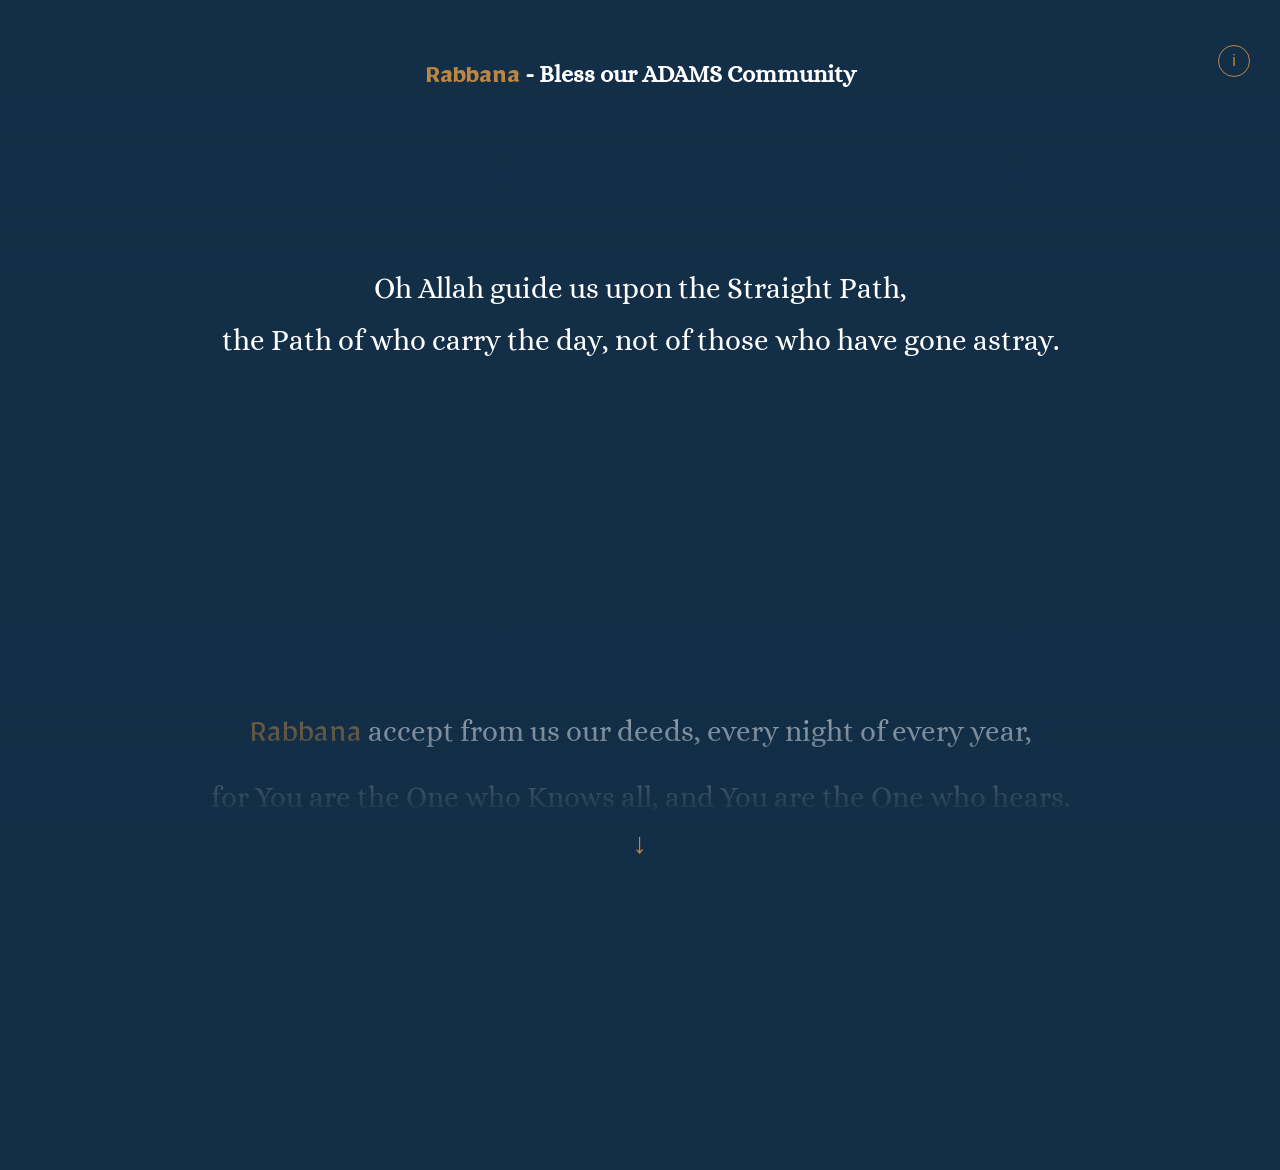
==== poem.html @ d4451265 "Br.Shad's versified duas" ====
<!DOCTYPE html>
<html lang="en">
<head>
    <meta charset="UTF-8">
    <meta name="viewport" content="width=device-width, initial-scale=1.0">
    <title>Rabbana - ADAMS Community Poem</title>
    <link href="https://fonts.googleapis.com/css2?family=Alice&family=Mirza:wght@400;700&swap" rel="stylesheet">
    <style>
        :root {
            --bg-color: #132e47;
            --gold-color: #bd8641;
            --text-color: #ffffff;
        }

        body, html {
            margin: 0;
            padding: 0;
            background-color: var(--bg-color);
            color: var(--text-color);
            font-family: 'Alice', serif;
            height: 100%;
            overflow: hidden;
        }

        /* Header Styling */
        header {
            position: fixed;
            top: 0;
            width: 100%;
            text-align: center;
            padding: 40px 0;
            z-index: 100;
            background: linear-gradient(to bottom, var(--bg-color) 60%, transparent);
        }

        h1 {
            font-family: 'Mirza', serif;
            color: var(--gold-color);
            margin: 0;
            font-size: clamp(1.6rem, 5vw, 2.2rem);
            text-transform: uppercase;
            letter-spacing: 2px;
        }

        /* Info Button - Positioned Top Right */
        #info-btn {
            position: absolute;
            right: 30px;
            top: 45px;
            width: 32px;
            height: 32px;
            border-radius: 50%;
            border: 1.5px solid var(--gold-color);
            background: transparent;
            color: var(--gold-color);
            font-size: 1rem;
            cursor: pointer;
            display: flex;
            align-items: center;
            justify-content: center;
            transition: 0.3s;
        }

        #info-btn:hover {
            background: var(--gold-color);
            color: var(--bg-color);
        }

        /* VIGNETTE OVERLAYS */
        .vignette {
            position: fixed;
            left: 0;
            width: 100%;
            height: 30vh;
            pointer-events: none;
            z-index: 10;
        }
        .vignette-top {
            top: 0;
            background: linear-gradient(to bottom, var(--bg-color) 30%, transparent);
        }
        .vignette-bottom {
            bottom: 0;
            background: linear-gradient(to top, var(--bg-color) 30%, transparent);
        }

        /* SCROLL CONTAINER */
        .poem-wrapper {
            height: 100vh;
            overflow-y: scroll;
            scroll-snap-type: y mandatory;
            scrollbar-width: none;
            padding-top: 10vh;
            padding-bottom: 20vh; /* Added extra padding so the last stanza centers nicely */
        }

        .poem-wrapper::-webkit-scrollbar { display: none; }

        .stanza {
            height: 50vh;
            display: flex;
            flex-direction: column;
            justify-content: center;
            align-items: center;
            text-align: center;
            scroll-snap-align: center;
            padding: 0 15vw;
            transition: opacity 0.6s ease, transform 0.6s ease;
            opacity: 0.15;
            transform: scale(0.9);
        }

        .stanza.active {
            opacity: 1;
            transform: scale(1);
        }

        .stanza p {
            font-size: clamp(1.2rem, 3.5vh, 1.8rem);
            line-height: 1.8;
            margin: 0;
        }

        .highlight {
            color: var(--gold-color);
            font-family: 'Mirza', serif;
            font-size: 1.2em;
        }

        /* MODAL STYLING */
        .modal {
            display: none;
            position: fixed;
            z-index: 200;
            left: 0; top: 0; width: 100%; height: 100%;
            background-color: rgba(10, 25, 40, 0.95);
            backdrop-filter: blur(10px);
        }

        .modal-content {
            background-color: var(--bg-color);
            margin: 15vh auto;
            padding: 40px;
            border: 1px solid var(--gold-color);
            width: 80%;
            max-width: 450px;
            text-align: center;
            position: relative;
            border-radius: 4px;
        }

        .modal-content h2 {
            color: var(--gold-color);
            font-family: 'Mirza', serif;
            font-size: 2.2rem;
            margin-top: 0;
        }

        .modal-content p {
            line-height: 1.6;
            margin-bottom: 20px;
        }

        .modal-content a {
            color: var(--gold-color);
            text-decoration: underline;
            text-underline-offset: 4px;
        }

        #close-modal {
            position: absolute;
            top: 10px;
            right: 15px;
            font-size: 24px;
            color: var(--gold-color);
            cursor: pointer;
        }

        /* INDICATORS */
        .scroll-hint {
            position: fixed;
            bottom: 40px;
            left: 50%;
            transform: translateX(-50%);
            color: var(--gold-color);
            z-index: 20;
            font-size: 1.8rem;
            animation: bounce 2s infinite;
            transition: opacity 0.5s;
        }

        @keyframes bounce {
            0%, 20%, 50%, 80%, 100% {transform: translateX(-50%) translateY(0);}
            40% {transform: translateX(-50%) translateY(-10px);}
        }

        .footer-decoration {
            position: fixed;
            bottom: 15px;
            width: 100%;
            text-align: center;
            color: var(--gold-color);
            opacity: 0.3;
            font-size: 0.8rem;
            letter-spacing: 4px;
        }
    </style>
</head>
<body>

    <header>
        <h2><span class="highlight">Rabbana</span> - Bless our ADAMS Community</h2>
        <button id="info-btn">i</button>
    </header>

    <div id="info-modal" class="modal">
        <div class="modal-content">
            <span id="close-modal">&times;</span>
            <h2>About This Poem</h2>
            <p>This poem are the duas from the ADAMS Ramadan 2026 fajr khatirah series as found on <a href="/">rabbanaduas.com</a> versified by Ustadh Shad Imam. Our Lord! Accept from him and his family!</p>
            
        </div>
    </div>

    <div class="vignette vignette-top"></div>
    <div class="vignette vignette-bottom"></div>
    <div class="scroll-hint" id="scroll-hint">↓</div>

    <div class="poem-wrapper" id="poem-wrapper">
        <div class="stanza">
            <p>Oh Allah guide us upon the Straight Path,<br>the Path of who carry the day, not of those who have gone astray.</p>
        </div>

        <div class="stanza">
            <p><span class="highlight">Rabbana</span> accept from us our deeds, every night of every year,<br>for You are the One who Knows all, and You are the One who hears.</p>
        </div>

        <div class="stanza">
            <p><span class="highlight">Rabbana</span> Grant us goodness in this World and the Next,<br>Protect us from the Fire, Make us of those who are Blessed.</p>
        </div>

        <div class="stanza">
            <p><span class="highlight">Rabbana</span> Shower us with perseverance, make firm for us our steps,<br>Grant us victory over the disbelievers, from the Generosity that You give.</p>
        </div>

        <div class="stanza">
            <p><span class="highlight">Rabbana</span> Don’t let our hearts waiver, once faith has taken hold,<br>Grant us from Your Mercy, Forgive our sins, new and old.</p>
        </div>

        <div class="stanza">
            <p><span class="highlight">Rabbana</span> Perfect for us our Lights, Forgive our sins and excesses,<br>Grant us Offspring that are righteous, make them people who are blessed.</p>
        </div>

        <div class="stanza">
            <p><span class="highlight">Rabbana</span> You did not create us without purpose, we see Your Signs in all creation.<br>Glorified are you always, in every time, space and station.</p>
        </div>

        <div class="stanza">
            <p><span class="highlight">Rabbana</span> Provide for us our Rizq, You are the Best of those that provide,<br>We have wronged ourselves immensely, From You we cannot Hide.</p>
        </div>

        <div class="stanza">
            <p><span class="highlight">Rabbana</span> Judge between us in Truth, You are the Best of those who Judge,<br>Allow us a blessed landing, Deliver us by Your Mercy from Above.</p>
        </div>

        <div class="stanza">
            <p><span class="highlight">Rabbana</span> make us and our children of those who pray,<br>And accept from us our worship, Guide us along the way.</p>
        </div>

        <div class="stanza">
            <p><span class="highlight">Rabbana</span> Have mercy on our parents, they took care of us when we were young,<br>Grant them the best of endings, with the Shahadah on their tongues.</p>
        </div>

        <div class="stanza">
            <p><span class="highlight">Rabbi</span> Grant me an entrance of honor, and an exit just the same,<br>Grant me Support from none other than You, so that I begin in Your Name.</p>
        </div>

        <div class="stanza">
            <p>There is no God except You! As was said in the belly of the Whale,<br>Glorified are You - Above anything the world entails.</p>
        </div>

        <div class="stanza">
            <p><span class="highlight">Rabbi</span> expand for me my chest, make easy for me my task,<br>Untie the knots from my tongue, make the disbelievers understand my asks.</p>
        </div>

        <div class="stanza">
            <p><span class="highlight">Rabbi</span>, increase us in knowledge, make us of those guided aright,<br>We submit to Your Will, ya Allah, we ask You for Your Light.</p>
        </div>

        <div class="stanza">
            <p><span class="highlight">Rabbana</span> bless us with spouse, children and family, that will be the comfort of our souls,<br>And make us leaders of all righteousness, and Grant us the courage to be bold.</p>
        </div>

        <div class="stanza">
            <p><span class="highlight">Rabbana</span> do not place upon us a burden that we cannot bear,<br>Pardon us and forgive us, in You we put our Trust and Care.</p>
        </div>

        <div class="stanza">
            <p>Do not let our hearts waiver, once you have given us a taste of Faith.<br>Remove from hearts any ill-feelings, fill our lives with Love, not Hate.</p>
        </div>

        <div class="stanza">
            <p><span class="highlight">Rabbi</span>, Inspire us to be gracious, and always full of praise and thanks.<br>You have blessed us, and the ADAMS community, we ask You, Please ya Rabb, to raise us our ranks.</p>
        </div>
    </div>

    <div class="footer-decoration">✧ RAMADAN 2026 ✧</div>

    <script>
        const observerOptions = {
            root: document.getElementById('poem-wrapper'),
            threshold: 0.6
        };

        const observer = new IntersectionObserver((entries) => {
            entries.forEach(entry => {
                if (entry.isIntersecting) entry.target.classList.add('active');
                else entry.target.classList.remove('active');
            });
        }, observerOptions);

        document.querySelectorAll('.stanza').forEach(stanza => observer.observe(stanza));

        // Modal Logic
        const modal = document.getElementById("info-modal");
        document.getElementById("info-btn").onclick = () => modal.style.display = "block";
        document.getElementById("close-modal").onclick = () => modal.style.display = "none";
        window.onclick = (e) => { if (e.target === modal) modal.style.display = "none"; };

        // Scroll Hint Logic
        const wrapper = document.getElementById('poem-wrapper');
        const hint = document.getElementById('scroll-hint');
        wrapper.onscroll = () => { 
            hint.style.opacity = wrapper.scrollTop > 50 ? "0" : "1"; 
        };
    </script>
</body>
</html>
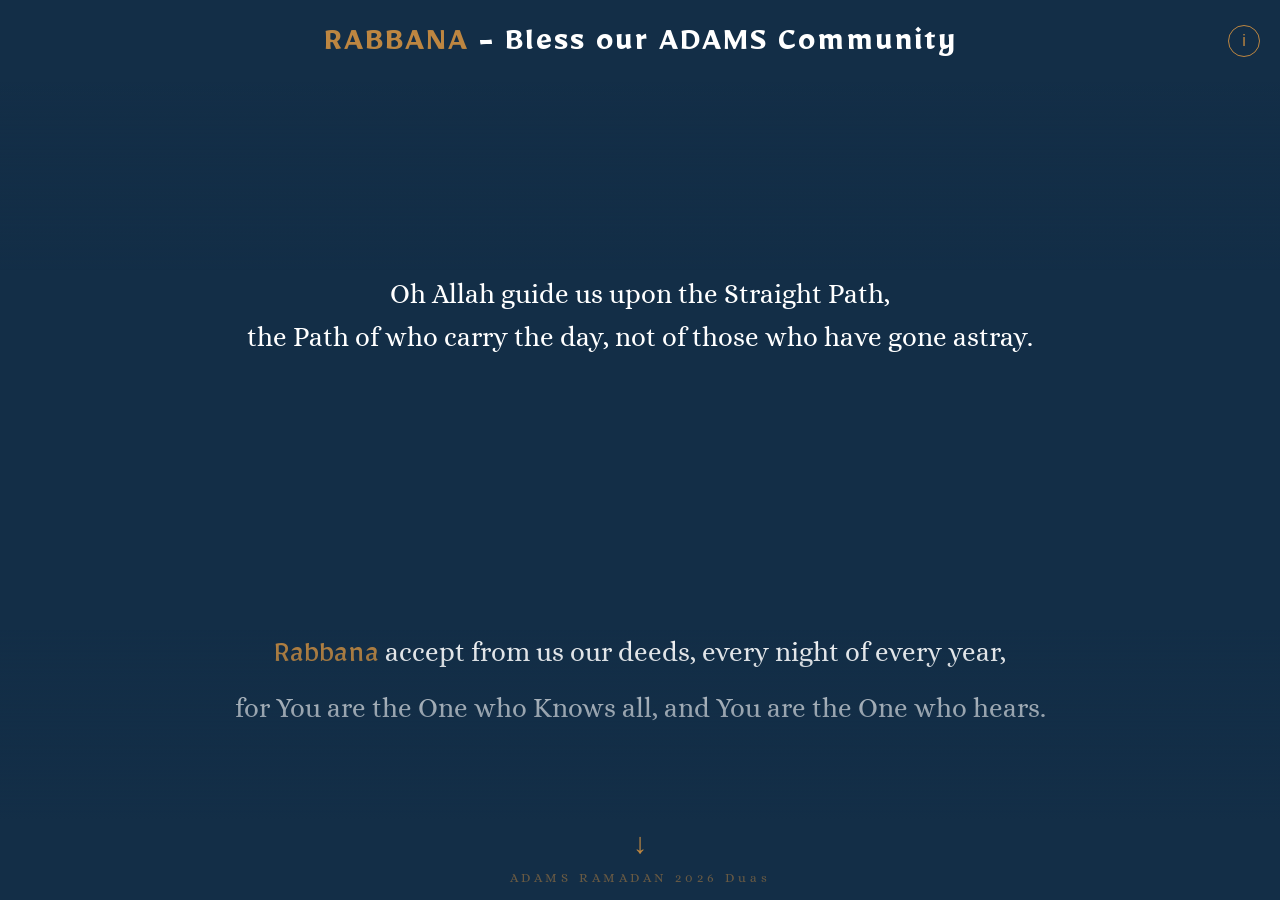
==== commit a0b6262a: "styling" ====
--- a/poem.html
+++ b/poem.html
@@ -24,42 +24,45 @@
 
         /* Header Styling */
         header {
-            position: fixed;
-            top: 0;
-            width: 100%;
-            text-align: center;
-            padding: 40px 0;
-            z-index: 100;
-            background: linear-gradient(to bottom, var(--bg-color) 60%, transparent);
-        }
-
-        h1 {
-            font-family: 'Mirza', serif;
-            color: var(--gold-color);
-            margin: 0;
-            font-size: clamp(1.6rem, 5vw, 2.2rem);
-            text-transform: uppercase;
-            letter-spacing: 2px;
-        }
+    position: fixed;
+    top: 0;
+    width: 100%;
+    text-align: center;
+    padding: 25px 0; /* Reduced from 40px to save mobile space */
+    z-index: 100;
+    /* Made the gradient slightly more solid so scrolling text hides better */
+    background: linear-gradient(to bottom, var(--bg-color) 70%, transparent);
+}
+
+h1 {
+    font-family: 'Mirza', serif;
+    color: var(--gold-color);
+    margin: 0;
+    font-size: clamp(1.6rem, 5vw, 2.2rem);
+    text-transform: uppercase;
+    letter-spacing: 2px;
+    line-height: 1.3;
+    padding: 0 70px; /* IMPORTANT: Keeps text away from the info button */
+}
 
         /* Info Button - Positioned Top Right */
         #info-btn {
-            position: absolute;
-            right: 30px;
-            top: 45px;
-            width: 32px;
-            height: 32px;
-            border-radius: 50%;
-            border: 1.5px solid var(--gold-color);
-            background: transparent;
-            color: var(--gold-color);
-            font-size: 1rem;
-            cursor: pointer;
-            display: flex;
-            align-items: center;
-            justify-content: center;
-            transition: 0.3s;
-        }
+    position: absolute;
+    right: 20px; /* Moved slightly closer to the edge */
+    top: 25px;   /* Adjusted to align with the new header padding */
+    width: 32px;
+    height: 32px;
+    border-radius: 50%;
+    border: 1.5px solid var(--gold-color);
+    background: transparent;
+    color: var(--gold-color);
+    font-size: 1rem;
+    cursor: pointer;
+    display: flex;
+    align-items: center;
+    justify-content: center;
+    transition: 0.3s;
+}
 
         #info-btn:hover {
             background: var(--gold-color);
@@ -86,29 +89,32 @@
 
         /* SCROLL CONTAINER */
         .poem-wrapper {
-            height: 100vh;
-            overflow-y: scroll;
-            scroll-snap-type: y mandatory;
-            scrollbar-width: none;
-            padding-top: 10vh;
-            padding-bottom: 20vh; /* Added extra padding so the last stanza centers nicely */
-        }
+    height: 100vh;
+    overflow-y: scroll;
+    scroll-snap-type: y mandatory;
+    scrollbar-width: none;
+    padding-top: 15vh;
+    /* This extra padding allows the very last verse to reach the center */
+    padding-bottom: 60vh; 
+    box-sizing: border-box;
+}
 
         .poem-wrapper::-webkit-scrollbar { display: none; }
 
         .stanza {
-            height: 50vh;
-            display: flex;
-            flex-direction: column;
-            justify-content: center;
-            align-items: center;
-            text-align: center;
-            scroll-snap-align: center;
-            padding: 0 15vw;
-            transition: opacity 0.6s ease, transform 0.6s ease;
-            opacity: 0.15;
-            transform: scale(0.9);
-        }
+    min-height: 40vh; /* Removes the rigid 50vh limit */
+    padding: 15vh 12vw; /* Vertical padding creates the gap instead of height */
+    display: flex;
+    flex-direction: column;
+    justify-content: center;
+    align-items: center;
+    text-align: center;
+    scroll-snap-align: center;
+    transition: opacity 0.6s ease, transform 0.6s ease;
+    opacity: 0.15;
+    transform: scale(0.9);
+    box-sizing: border-box; /* Crucial: keeps padding inside the box */
+}
 
         .stanza.active {
             opacity: 1;
@@ -116,10 +122,10 @@
         }
 
         .stanza p {
-            font-size: clamp(1.2rem, 3.5vh, 1.8rem);
-            line-height: 1.8;
-            margin: 0;
-        }
+    font-size: clamp(1.2rem, 3vh, 1.7rem); /* Reduced the vh scale slightly */
+    line-height: 1.6;
+    margin: 0;
+}
 
         .highlight {
             color: var(--gold-color);
@@ -195,21 +201,23 @@
         }
 
         .footer-decoration {
-            position: fixed;
-            bottom: 15px;
-            width: 100%;
-            text-align: center;
-            color: var(--gold-color);
-            opacity: 0.3;
-            font-size: 0.8rem;
-            letter-spacing: 4px;
-        }
+    position: fixed;
+    bottom: 15px;
+    width: 100%;
+    text-align: center;
+    color: var(--gold-color);
+    opacity: 0.5;
+    font-size: 0.8rem;
+    letter-spacing: 4px;
+    z-index: 30; /* Higher than the vignettes */
+    pointer-events: none;
+}
     </style>
 </head>
 <body>
 
     <header>
-        <h2><span class="highlight">Rabbana</span> - Bless our ADAMS Community</h2>
+        <h1><span style="color: var(--gold-color);">Rabbana</span> <span style="color: var(--text-color); text-transform: none;">- Bless our ADAMS Community</span></h1>
         <button id="info-btn">i</button>
     </header>
 
@@ -276,7 +284,7 @@
         </div>
 
         <div class="stanza">
-            <p>There is no God except You! As was said in the belly of the Whale,<br>Glorified are You - Above anything the world entails.</p>
+            <p><span class="highlight">There is no God except You!</span> As was said in the belly of the Whale,<br>Glorified are You - Above anything the world entails.</p>
         </div>
 
         <div class="stanza">
@@ -296,15 +304,19 @@
         </div>
 
         <div class="stanza">
-            <p>Do not let our hearts waiver, once you have given us a taste of Faith.<br>Remove from hearts any ill-feelings, fill our lives with Love, not Hate.</p>
-        </div>
-
-        <div class="stanza">
-            <p><span class="highlight">Rabbi</span>, Inspire us to be gracious, and always full of praise and thanks.<br>You have blessed us, and the ADAMS community, we ask You, Please ya Rabb, to raise us our ranks.</p>
+            <p><span class="highlight">Do not let our hearts waiver</span>, once you have given us a taste of Faith.<br>Remove from hearts any ill-feelings, fill our lives with Love, not Hate.</p>
+        </div>
+
+        <div class="stanza">
+            <p><span class="highlight">Rabbi</span>, Inspire us to be gracious, and always full of praise and thanks.<br>You have blessed us, and the ADAMS community, we ask You, Please ya Rabb, to raise us in our ranks.</p>
+        </div>
+
+        <div class="stanza">
+            <p><span class="highlight">Ameen</span></p>
         </div>
     </div>
 
-    <div class="footer-decoration">✧ RAMADAN 2026 ✧</div>
+    <div class="footer-decoration">ADAMS RAMADAN 2026 Duas</div>
 
     <script>
         const observerOptions = {
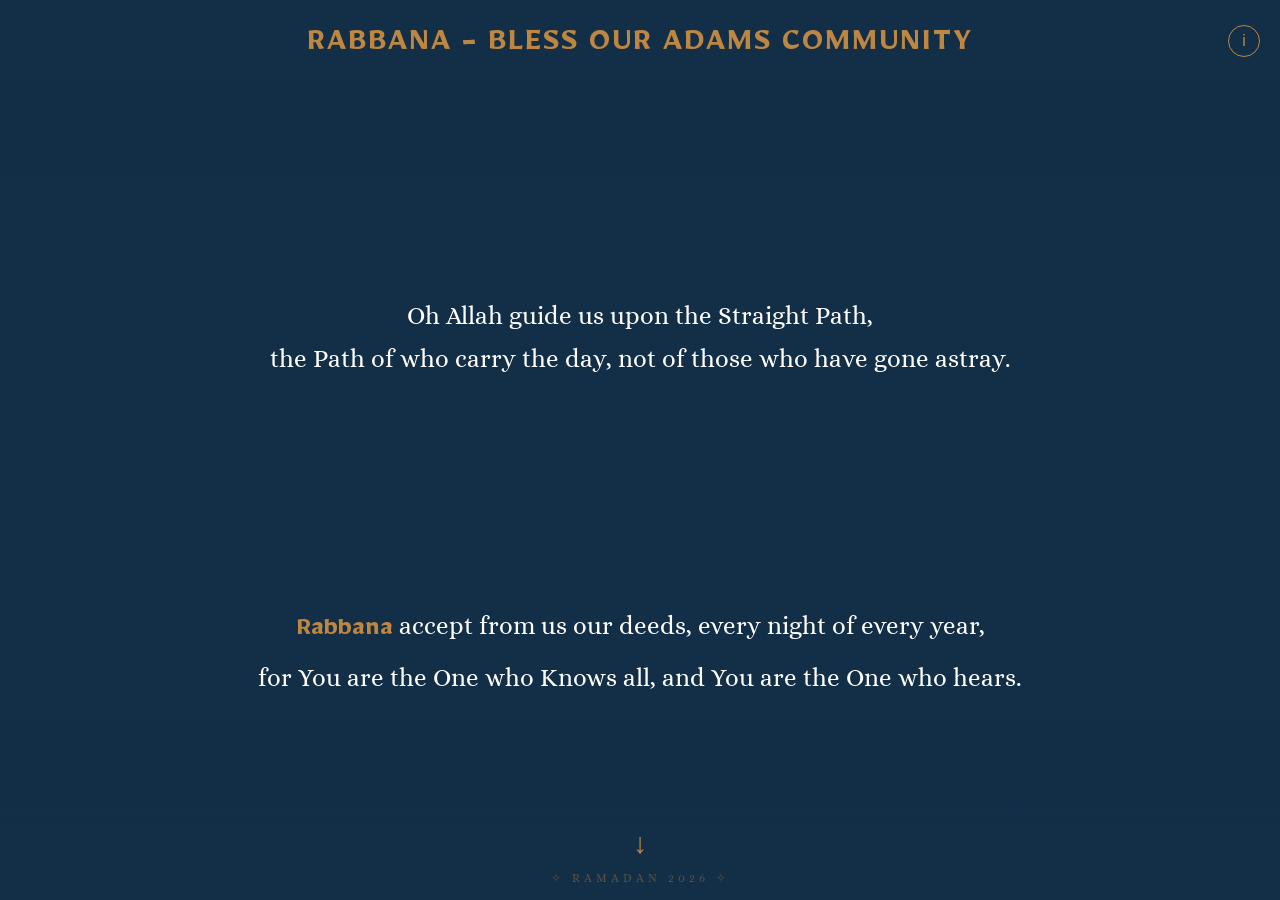
==== commit a7892427: "highlighting issue on mobile" ====
--- a/poem.html
+++ b/poem.html
@@ -4,7 +4,7 @@
     <meta charset="UTF-8">
     <meta name="viewport" content="width=device-width, initial-scale=1.0">
     <title>Rabbana - ADAMS Community Poem</title>
-    <link href="https://fonts.googleapis.com/css2?family=Alice&family=Mirza:wght@400;700&swap" rel="stylesheet">
+    <link href="https://fonts.googleapis.com/css2?family=Alice&family=Mirza:wght@400;700&display=swap" rel="stylesheet">
     <style>
         :root {
             --bg-color: #132e47;
@@ -22,99 +22,93 @@
             overflow: hidden;
         }
 
-        /* Header Styling */
+        /* --- HEADER & NAVIGATION --- */
         header {
-    position: fixed;
-    top: 0;
-    width: 100%;
-    text-align: center;
-    padding: 25px 0; /* Reduced from 40px to save mobile space */
-    z-index: 100;
-    /* Made the gradient slightly more solid so scrolling text hides better */
-    background: linear-gradient(to bottom, var(--bg-color) 70%, transparent);
-}
-
-h1 {
-    font-family: 'Mirza', serif;
-    color: var(--gold-color);
-    margin: 0;
-    font-size: clamp(1.6rem, 5vw, 2.2rem);
-    text-transform: uppercase;
-    letter-spacing: 2px;
-    line-height: 1.3;
-    padding: 0 70px; /* IMPORTANT: Keeps text away from the info button */
-}
-
-        /* Info Button - Positioned Top Right */
+            position: fixed;
+            top: 0;
+            width: 100%;
+            text-align: center;
+            padding: 25px 0;
+            z-index: 100;
+            background: linear-gradient(to bottom, var(--bg-color) 70%, transparent);
+        }
+
+        h1 {
+            font-family: 'Mirza', serif;
+            color: var(--gold-color);
+            margin: 0;
+            font-size: clamp(1.4rem, 5vw, 2.2rem);
+            text-transform: uppercase;
+            letter-spacing: 2px;
+            line-height: 1.3;
+            padding: 0 60px; /* Protects space for the info button */
+        }
+
         #info-btn {
-    position: absolute;
-    right: 20px; /* Moved slightly closer to the edge */
-    top: 25px;   /* Adjusted to align with the new header padding */
-    width: 32px;
-    height: 32px;
-    border-radius: 50%;
-    border: 1.5px solid var(--gold-color);
-    background: transparent;
-    color: var(--gold-color);
-    font-size: 1rem;
-    cursor: pointer;
-    display: flex;
-    align-items: center;
-    justify-content: center;
-    transition: 0.3s;
-}
+            position: absolute;
+            right: 20px;
+            top: 25px;
+            width: 32px;
+            height: 32px;
+            border-radius: 50%;
+            border: 1.5px solid var(--gold-color);
+            background: transparent;
+            color: var(--gold-color);
+            font-size: 1rem;
+            cursor: pointer;
+            display: flex;
+            align-items: center;
+            justify-content: center;
+            transition: 0.3s;
+        }
 
         #info-btn:hover {
             background: var(--gold-color);
             color: var(--bg-color);
         }
 
-        /* VIGNETTE OVERLAYS */
+        /* --- VIGNETTE SHADOWS --- */
         .vignette {
             position: fixed;
             left: 0;
             width: 100%;
-            height: 30vh;
+            height: 20vh;
             pointer-events: none;
             z-index: 10;
         }
-        .vignette-top {
-            top: 0;
-            background: linear-gradient(to bottom, var(--bg-color) 30%, transparent);
-        }
-        .vignette-bottom {
-            bottom: 0;
-            background: linear-gradient(to top, var(--bg-color) 30%, transparent);
-        }
-
-        /* SCROLL CONTAINER */
+        .vignette-top { top: 0; background: linear-gradient(to bottom, var(--bg-color) 40%, transparent); }
+        .vignette-bottom { bottom: 0; background: linear-gradient(to top, var(--bg-color) 40%, transparent); }
+
+        @media (max-width: 600px) {
+            .vignette { height: 15vh; }
+        }
+
+        /* --- SCROLL CONTAINER --- */
         .poem-wrapper {
-    height: 100vh;
-    overflow-y: scroll;
-    scroll-snap-type: y mandatory;
-    scrollbar-width: none;
-    padding-top: 15vh;
-    /* This extra padding allows the very last verse to reach the center */
-    padding-bottom: 60vh; 
-    box-sizing: border-box;
-}
-
+            height: 100vh;
+            overflow-y: scroll;
+            scroll-snap-type: y mandatory;
+            scrollbar-width: none;
+            padding-top: 20vh;
+            padding-bottom: 50vh; /* Allows last verse to center */
+            box-sizing: border-box;
+        }
         .poem-wrapper::-webkit-scrollbar { display: none; }
 
         .stanza {
-    min-height: 40vh; /* Removes the rigid 50vh limit */
-    padding: 15vh 12vw; /* Vertical padding creates the gap instead of height */
-    display: flex;
-    flex-direction: column;
-    justify-content: center;
-    align-items: center;
-    text-align: center;
-    scroll-snap-align: center;
-    transition: opacity 0.6s ease, transform 0.6s ease;
-    opacity: 0.15;
-    transform: scale(0.9);
-    box-sizing: border-box; /* Crucial: keeps padding inside the box */
-}
+            min-height: 35vh;
+            padding: 12vh 12vw;
+            display: flex;
+            flex-direction: column;
+            justify-content: center;
+            align-items: center;
+            text-align: center;
+            scroll-snap-align: center;
+            transition: opacity 0.5s ease, transform 0.5s ease;
+            opacity: 0.3; /* Base visibility so they aren't totally hidden */
+            transform: scale(0.95);
+            box-sizing: border-box;
+        }
 
         .stanza.active {
             opacity: 1;
@@ -122,51 +116,44 @@
         }
 
         .stanza p {
-    font-size: clamp(1.2rem, 3vh, 1.7rem); /* Reduced the vh scale slightly */
-    line-height: 1.6;
-    margin: 0;
-}
+            font-size: clamp(1.1rem, 2.8vh, 1.7rem);
+            line-height: 1.7;
+            margin: 0;
+        }
 
         .highlight {
             color: var(--gold-color);
             font-family: 'Mirza', serif;
-            font-size: 1.2em;
-        }
-
-        /* MODAL STYLING */
+            font-weight: 700;
+            font-size: 1.15em;
+        }
+
+        /* --- MODAL --- */
         .modal {
             display: none;
             position: fixed;
             z-index: 200;
             left: 0; top: 0; width: 100%; height: 100%;
             background-color: rgba(10, 25, 40, 0.95);
-            backdrop-filter: blur(10px);
+            backdrop-filter: blur(8px);
         }
 
         .modal-content {
             background-color: var(--bg-color);
             margin: 15vh auto;
-            padding: 40px;
+            padding: 35px;
             border: 1px solid var(--gold-color);
-            width: 80%;
+            width: 85%;
             max-width: 450px;
             text-align: center;
             position: relative;
-            border-radius: 4px;
-        }
-
-        .modal-content h2 {
-            color: var(--gold-color);
-            font-family: 'Mirza', serif;
-            font-size: 2.2rem;
-            margin-top: 0;
-        }
-
-        .modal-content p {
-            line-height: 1.6;
-            margin-bottom: 20px;
-        }
-
+            border-radius: 8px;
+        }
+
+        .modal-content h2 { color: var(--gold-color); font-family: 'Mirza', serif; margin-top: 0; }
+        .modal-content p { line-height: 1.6; color: white; }
+        
+        /* Gold link fix for readability */
         .modal-content a {
             color: var(--gold-color);
             text-decoration: underline;
@@ -174,15 +161,11 @@
         }
 
         #close-modal {
-            position: absolute;
-            top: 10px;
-            right: 15px;
-            font-size: 24px;
-            color: var(--gold-color);
-            cursor: pointer;
-        }
-
-        /* INDICATORS */
+            position: absolute; top: 10px; right: 15px;
+            font-size: 24px; color: var(--gold-color); cursor: pointer;
+        }
+
+        /* --- INDICATORS --- */
         .scroll-hint {
             position: fixed;
             bottom: 40px;
@@ -201,32 +184,35 @@
         }
 
         .footer-decoration {
-    position: fixed;
-    bottom: 15px;
-    width: 100%;
-    text-align: center;
-    color: var(--gold-color);
-    opacity: 0.5;
-    font-size: 0.8rem;
-    letter-spacing: 4px;
-    z-index: 30; /* Higher than the vignettes */
-    pointer-events: none;
-}
+            position: fixed;
+            bottom: 15px;
+            width: 100%;
+            text-align: center;
+            color: var(--gold-color);
+            opacity: 0.4;
+            font-size: 0.75rem;
+            letter-spacing: 4px;
+            z-index: 30;
+            pointer-events: none;
+        }
     </style>
 </head>
 <body>
 
     <header>
-        <h1><span style="color: var(--gold-color);">Rabbana</span> <span style="color: var(--text-color); text-transform: none;">- Bless our ADAMS Community</span></h1>
-        <button id="info-btn">i</button>
+        <h1><span style="color:var(--gold-color)">Rabbana</span> - Bless our ADAMS Community</h1>
+        <button id="info-btn" aria-label="About">i</button>
     </header>
 
     <div id="info-modal" class="modal">
         <div class="modal-content">
             <span id="close-modal">&times;</span>
             <h2>About This Poem</h2>
-            <p>This poem are the duas from the ADAMS Ramadan 2026 fajr khatirah series as found on <a href="/">rabbanaduas.com</a> versified by Ustadh Shad Imam. Our Lord! Accept from him and his family!</p>
-            
+            <p>This poem was written as a reflection of the Ramadan 2026 Fajr khatirah series at ADAMS Center.</p>
+            <p>Listen to the full recordings here: 
+                <a href="https://youtube.com/playlist?list=PLJrOFHSf21zq1x1e5AA4whqQa-b9-9oKI&si=qnA81ttLNm56R_sC" target="_blank">Duas of the Quran - Ramadan 2026</a>.
+            </p>
+            <p>May Allah accept this from us.</p>
         </div>
     </div>
 
@@ -235,93 +221,52 @@
     <div class="scroll-hint" id="scroll-hint">↓</div>
 
     <div class="poem-wrapper" id="poem-wrapper">
-        <div class="stanza">
-            <p>Oh Allah guide us upon the Straight Path,<br>the Path of who carry the day, not of those who have gone astray.</p>
-        </div>
-
-        <div class="stanza">
-            <p><span class="highlight">Rabbana</span> accept from us our deeds, every night of every year,<br>for You are the One who Knows all, and You are the One who hears.</p>
-        </div>
-
-        <div class="stanza">
-            <p><span class="highlight">Rabbana</span> Grant us goodness in this World and the Next,<br>Protect us from the Fire, Make us of those who are Blessed.</p>
-        </div>
-
-        <div class="stanza">
-            <p><span class="highlight">Rabbana</span> Shower us with perseverance, make firm for us our steps,<br>Grant us victory over the disbelievers, from the Generosity that You give.</p>
-        </div>
-
-        <div class="stanza">
-            <p><span class="highlight">Rabbana</span> Don’t let our hearts waiver, once faith has taken hold,<br>Grant us from Your Mercy, Forgive our sins, new and old.</p>
-        </div>
-
-        <div class="stanza">
-            <p><span class="highlight">Rabbana</span> Perfect for us our Lights, Forgive our sins and excesses,<br>Grant us Offspring that are righteous, make them people who are blessed.</p>
-        </div>
-
-        <div class="stanza">
-            <p><span class="highlight">Rabbana</span> You did not create us without purpose, we see Your Signs in all creation.<br>Glorified are you always, in every time, space and station.</p>
-        </div>
-
-        <div class="stanza">
-            <p><span class="highlight">Rabbana</span> Provide for us our Rizq, You are the Best of those that provide,<br>We have wronged ourselves immensely, From You we cannot Hide.</p>
-        </div>
-
-        <div class="stanza">
-            <p><span class="highlight">Rabbana</span> Judge between us in Truth, You are the Best of those who Judge,<br>Allow us a blessed landing, Deliver us by Your Mercy from Above.</p>
-        </div>
-
-        <div class="stanza">
-            <p><span class="highlight">Rabbana</span> make us and our children of those who pray,<br>And accept from us our worship, Guide us along the way.</p>
-        </div>
-
-        <div class="stanza">
-            <p><span class="highlight">Rabbana</span> Have mercy on our parents, they took care of us when we were young,<br>Grant them the best of endings, with the Shahadah on their tongues.</p>
-        </div>
-
-        <div class="stanza">
-            <p><span class="highlight">Rabbi</span> Grant me an entrance of honor, and an exit just the same,<br>Grant me Support from none other than You, so that I begin in Your Name.</p>
-        </div>
-
-        <div class="stanza">
-            <p><span class="highlight">There is no God except You!</span> As was said in the belly of the Whale,<br>Glorified are You - Above anything the world entails.</p>
-        </div>
-
-        <div class="stanza">
-            <p><span class="highlight">Rabbi</span> expand for me my chest, make easy for me my task,<br>Untie the knots from my tongue, make the disbelievers understand my asks.</p>
-        </div>
-
-        <div class="stanza">
-            <p><span class="highlight">Rabbi</span>, increase us in knowledge, make us of those guided aright,<br>We submit to Your Will, ya Allah, we ask You for Your Light.</p>
-        </div>
-
-        <div class="stanza">
-            <p><span class="highlight">Rabbana</span> bless us with spouse, children and family, that will be the comfort of our souls,<br>And make us leaders of all righteousness, and Grant us the courage to be bold.</p>
-        </div>
-
-        <div class="stanza">
-            <p><span class="highlight">Rabbana</span> do not place upon us a burden that we cannot bear,<br>Pardon us and forgive us, in You we put our Trust and Care.</p>
-        </div>
-
-        <div class="stanza">
-            <p><span class="highlight">Do not let our hearts waiver</span>, once you have given us a taste of Faith.<br>Remove from hearts any ill-feelings, fill our lives with Love, not Hate.</p>
-        </div>
-
-        <div class="stanza">
-            <p><span class="highlight">Rabbi</span>, Inspire us to be gracious, and always full of praise and thanks.<br>You have blessed us, and the ADAMS community, we ask You, Please ya Rabb, to raise us in our ranks.</p>
-        </div>
-
-        <div class="stanza">
-            <p><span class="highlight">Ameen</span></p>
-        </div>
+        <div class="stanza"><p>Oh Allah guide us upon the Straight Path,<br>the Path of who carry the day, not of those who have gone astray.</p></div>
+
+        <div class="stanza"><p><span class="highlight">Rabbana</span> accept from us our deeds, every night of every year,<br>for You are the One who Knows all, and You are the One who hears.</p></div>
+
+        <div class="stanza"><p><span class="highlight">Rabbana</span> Grant us goodness in this World and the Next,<br>Protect us from the Fire, Make us of those who are Blessed.</p></div>
+
+        <div class="stanza"><p><span class="highlight">Rabbana</span> Shower us with perseverance, make firm for us our steps,<br>Grant us victory over the disbelievers, from the Generosity that You give.</p></div>
+
+        <div class="stanza"><p><span class="highlight">Rabbana</span> Don’t let our hearts waiver, once faith has taken hold,<br>Grant us from Your Mercy, Forgive our sins, new and old.</p></div>
+
+        <div class="stanza"><p><span class="highlight">Rabbana</span> Perfect for us our Lights, Forgive our sins and excesses,<br>Grant us Offspring that are righteous, make them people who are blessed.</p></div>
+
+        <div class="stanza"><p><span class="highlight">Rabbana</span> You did not create us without purpose, we see Your Signs in all creation.<br>Glorified are you always, in every time, space and station.</p></div>
+
+        <div class="stanza"><p><span class="highlight">Rabbana</span> Provide for us our Rizq, You are the Best of those that provide,<br>We have wronged ourselves immensely, From You we cannot Hide.</p></div>
+
+        <div class="stanza"><p><span class="highlight">Rabbana</span> Judge between us in Truth, You are the Best of those who Judge,<br>Allow us a blessed landing, Deliver us by Your Mercy from Above.</p></div>
+
+        <div class="stanza"><p><span class="highlight">Rabbana</span> make us and our children of those who pray,<br>And accept from us our worship, Guide us along the way.</p></div>
+
+        <div class="stanza"><p><span class="highlight">Rabbana</span> Have mercy on our parents, they took care of us when we were young,<br>Grant them the best of endings, with the Shahadah on their tongues.</p></div>
+
+        <div class="stanza"><p><span class="highlight">Rabbi</span> Grant me an entrance of honor, and an exit just the same,<br>Grant me Support from none other than You, so that I begin in Your Name.</p></div>
+
+        <div class="stanza"><p>There is no God except You! As was said in the belly of the Whale,<br>Glorified are You - Above anything the world entails.</p></div>
+
+        <div class="stanza"><p><span class="highlight">Rabbi</span> expand for me my chest, make easy for me my task,<br>Untie the knots from my tongue, make the disbelievers understand my asks.</p></div>
+
+        <div class="stanza"><p><span class="highlight">Rabbi</span>, increase us in knowledge, make us of those guided aright,<br>We submit to Your Will, ya Allah, we ask You for Your Light.</p></div>
+
+        <div class="stanza"><p><span class="highlight">Rabbana</span> bless us with spouse, children and family, that will be the comfort of our souls,<br>And make us leaders of all righteousness, and Grant us the courage to be bold.</p></div>
+
+        <div class="stanza"><p><span class="highlight">Rabbana</span> do not place upon us a burden that we cannot bear,<br>Pardon us and forgive us, in You we put our Trust and Care.</p></div>
+
+        <div class="stanza"><p>Do not let our hearts waiver, once you have given us a taste of Faith.<br>Remove from hearts any ill-feelings, fill our lives with Love, not Hate.</p></div>
+
+        <div class="stanza"><p><span class="highlight">Rabbi</span>, Inspire us to be gracious, and always full of praise and thanks.<br>You have blessed us, and the ADAMS community, we ask You, Please ya Rabb, to raise us our ranks.</p></div>
     </div>
 
-    <div class="footer-decoration">ADAMS RAMADAN 2026 Duas</div>
+    <div class="footer-decoration">✧ RAMADAN 2026 ✧</div>
 
     <script>
+        // Use a low threshold (0.2) so stanzas activate easily on mobile
         const observerOptions = {
             root: document.getElementById('poem-wrapper'),
-            threshold: 0.6
+            threshold: 0.2 
         };
 
         const observer = new IntersectionObserver((entries) => {
@@ -333,18 +278,19 @@
 
         document.querySelectorAll('.stanza').forEach(stanza => observer.observe(stanza));
 
+        // Hide arrow on scroll
+        const wrapper = document.getElementById('poem-wrapper');
+        const hint = document.getElementById('scroll-hint');
+        wrapper.onscroll = () => { hint.style.opacity = wrapper.scrollTop > 50 ? "0" : "1"; };
+
         // Modal Logic
         const modal = document.getElementById("info-modal");
-        document.getElementById("info-btn").onclick = () => modal.style.display = "block";
-        document.getElementById("close-modal").onclick = () => modal.style.display = "none";
+        const infoBtn = document.getElementById("info-btn");
+        const closeBtn = document.getElementById("close-modal");
+
+        infoBtn.onclick = () => modal.style.display = "block";
+        closeBtn.onclick = () => modal.style.display = "none";
         window.onclick = (e) => { if (e.target === modal) modal.style.display = "none"; };
-
-        // Scroll Hint Logic
-        const wrapper = document.getElementById('poem-wrapper');
-        const hint = document.getElementById('scroll-hint');
-        wrapper.onscroll = () => { 
-            hint.style.opacity = wrapper.scrollTop > 50 ? "0" : "1"; 
-        };
     </script>
 </body>
 </html>
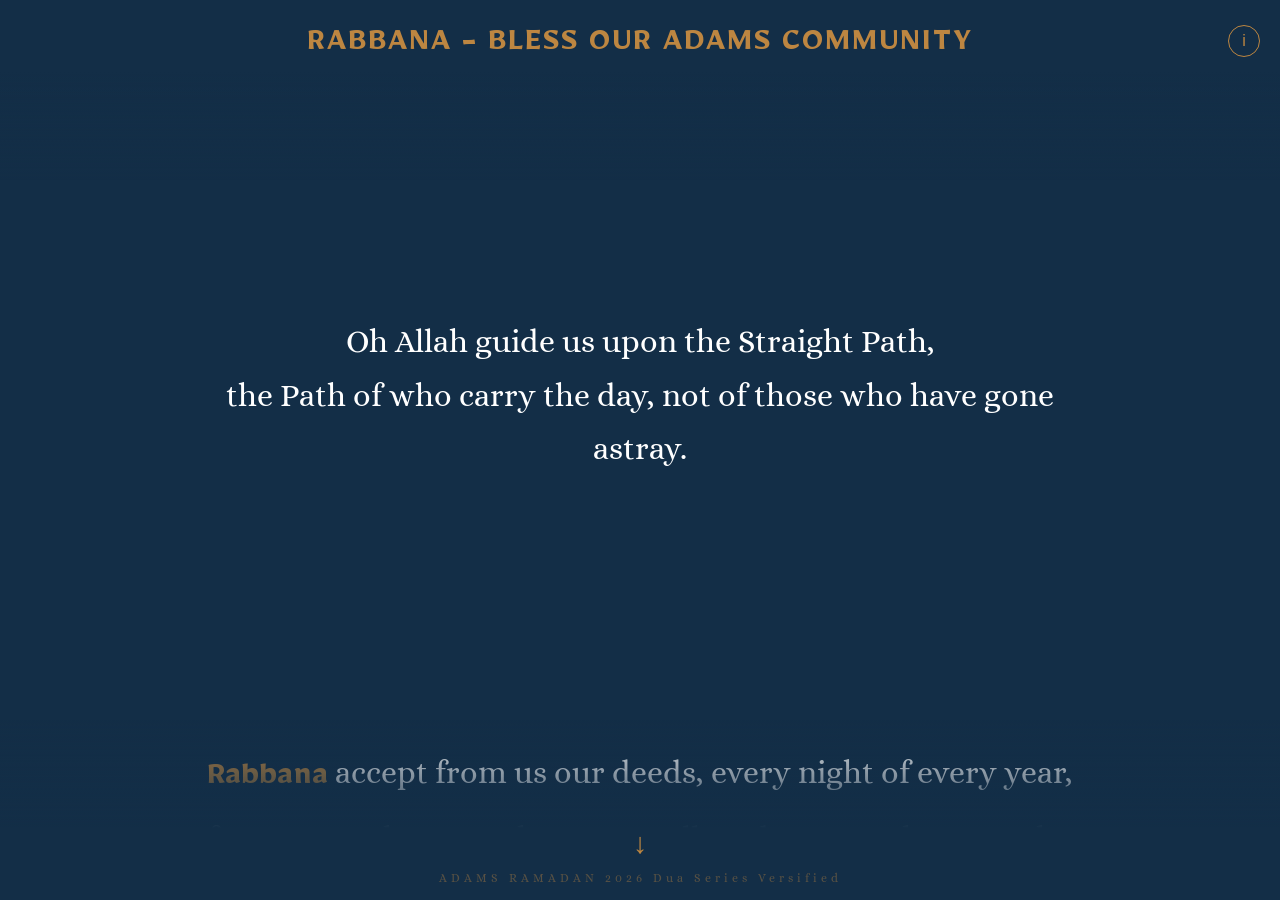
==== commit 3899b766: "larger font" ====
--- a/poem.html
+++ b/poem.html
@@ -96,19 +96,19 @@
         .poem-wrapper::-webkit-scrollbar { display: none; }
 
         .stanza {
-            min-height: 35vh;
-            padding: 12vh 12vw;
-            display: flex;
-            flex-direction: column;
-            justify-content: center;
-            align-items: center;
-            text-align: center;
-            scroll-snap-align: center;
-            transition: opacity 0.5s ease, transform 0.5s ease;
-            opacity: 0.3; /* Base visibility so they aren't totally hidden */
-            transform: scale(0.95);
-            box-sizing: border-box;
-        }
+    min-height: 45vh; /* Increased from 35vh to give larger text more room */
+    padding: 15vh 10vw; /* Balanced vertical padding */
+    display: flex;
+    flex-direction: column;
+    justify-content: center;
+    align-items: center;
+    text-align: center;
+    scroll-snap-align: center;
+    transition: opacity 0.5s ease, transform 0.5s ease;
+    opacity: 0.3;
+    transform: scale(0.95);
+    box-sizing: border-box;
+}
 
         .stanza.active {
             opacity: 1;
@@ -116,10 +116,12 @@
         }
 
         .stanza p {
-            font-size: clamp(1.1rem, 2.8vh, 1.7rem);
-            line-height: 1.7;
-            margin: 0;
-        }
+    /* FONT SIZE: Increased base from 1.1rem to 1.4rem */
+    font-size: clamp(1.4rem, 3.5vh, 2.2rem); 
+    line-height: 1.7;
+    margin: 0;
+    max-width: 900px; /* Keeps lines from stretching too wide on desktop */
+}
 
         .highlight {
             color: var(--gold-color);
@@ -208,11 +210,7 @@
         <div class="modal-content">
             <span id="close-modal">&times;</span>
             <h2>About This Poem</h2>
-            <p>This poem was written as a reflection of the Ramadan 2026 Fajr khatirah series at ADAMS Center.</p>
-            <p>Listen to the full recordings here: 
-                <a href="https://youtube.com/playlist?list=PLJrOFHSf21zq1x1e5AA4whqQa-b9-9oKI&si=qnA81ttLNm56R_sC" target="_blank">Duas of the Quran - Ramadan 2026</a>.
-            </p>
-            <p>May Allah accept this from us.</p>
+            <p>This poem are the duas from the ADAMS Ramadan 2026 fajr khatirah series as found on <a href="/">rabbanaduas.com</a> versified by Ustadh Shad Imam. Our Lord! Accept from him and his family!</p>
         </div>
     </div>
 
@@ -258,9 +256,11 @@
         <div class="stanza"><p>Do not let our hearts waiver, once you have given us a taste of Faith.<br>Remove from hearts any ill-feelings, fill our lives with Love, not Hate.</p></div>
 
         <div class="stanza"><p><span class="highlight">Rabbi</span>, Inspire us to be gracious, and always full of praise and thanks.<br>You have blessed us, and the ADAMS community, we ask You, Please ya Rabb, to raise us our ranks.</p></div>
+
+        <div class="stanza"><p><span class="highlight">Ameen</span></p></div>
     </div>
 
-    <div class="footer-decoration">✧ RAMADAN 2026 ✧</div>
+    <div class="footer-decoration">ADAMS RAMADAN 2026 Dua Series Versified</div>
 
     <script>
         // Use a low threshold (0.2) so stanzas activate easily on mobile
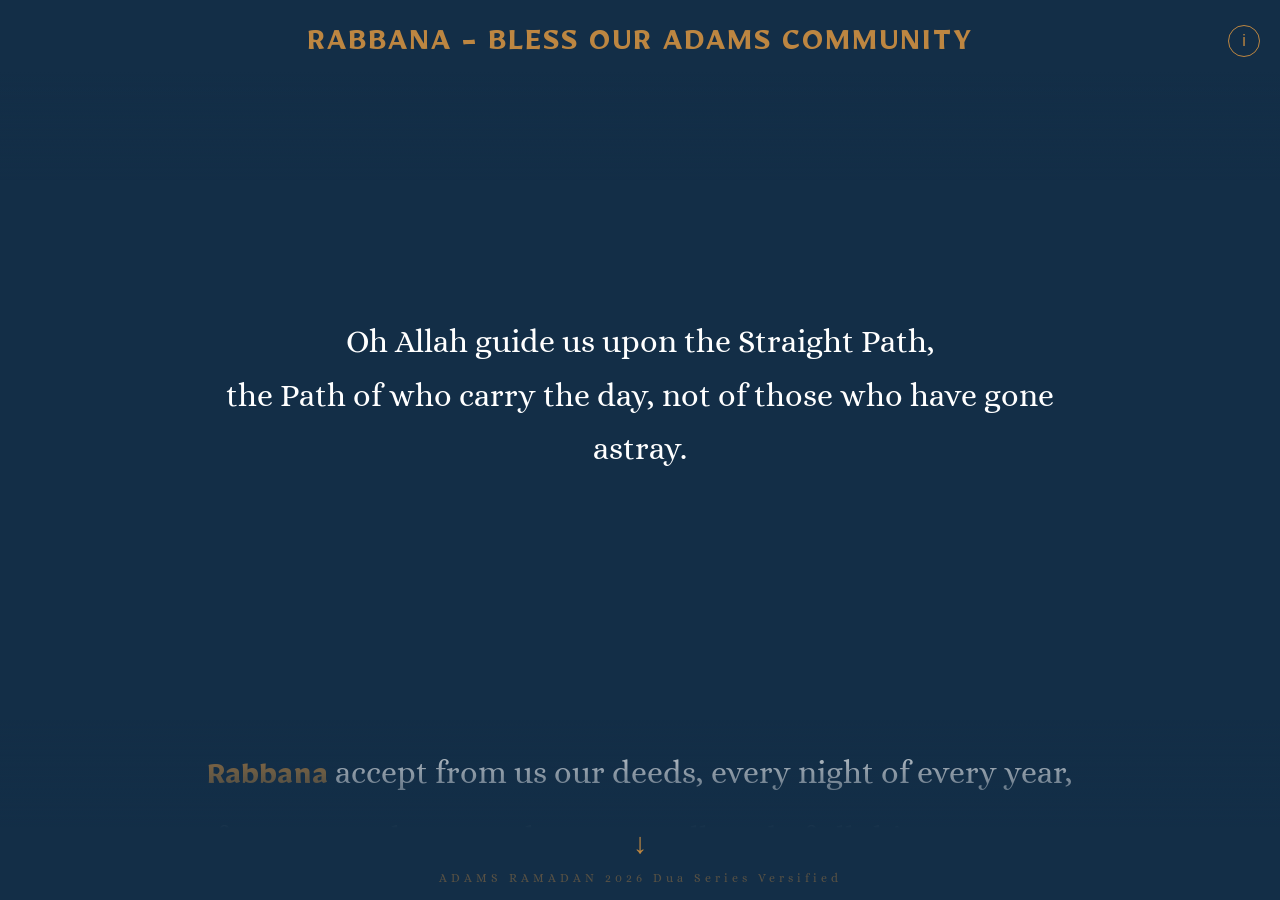
==== commit 6a6daf11: "updated stanzas" ====
--- a/poem.html
+++ b/poem.html
@@ -221,13 +221,13 @@
     <div class="poem-wrapper" id="poem-wrapper">
         <div class="stanza"><p>Oh Allah guide us upon the Straight Path,<br>the Path of who carry the day, not of those who have gone astray.</p></div>
 
-        <div class="stanza"><p><span class="highlight">Rabbana</span> accept from us our deeds, every night of every year,<br>for You are the One who Knows all, and You are the One who hears.</p></div>
+        <div class="stanza"><p><span class="highlight">Rabbana</span> accept from us our deeds, every night of every year,<br>for You are the One who Knows all, and of all things You are the One who hears.</p></div>
 
         <div class="stanza"><p><span class="highlight">Rabbana</span> Grant us goodness in this World and the Next,<br>Protect us from the Fire, Make us of those who are Blessed.</p></div>
 
-        <div class="stanza"><p><span class="highlight">Rabbana</span> Shower us with perseverance, make firm for us our steps,<br>Grant us victory over the disbelievers, from the Generosity that You give.</p></div>
-
-        <div class="stanza"><p><span class="highlight">Rabbana</span> Don’t let our hearts waiver, once faith has taken hold,<br>Grant us from Your Mercy, Forgive our sins, new and old.</p></div>
+        <div class="stanza"><p><span class="highlight">Rabbana</span> Shower us with perseverance, make firm for us our steps,<br>Grant us victory over the disbelievers, help us overcome our debts.</p></div>
+
+        <div class="stanza"><p><span class="highlight">Rabbana</span> Don’t let our hearts waver, once faith has taken hold,<br>Grant us from Your Mercy, Forgive our sins, new and old.</p></div>
 
         <div class="stanza"><p><span class="highlight">Rabbana</span> Perfect for us our Lights, Forgive our sins and excesses,<br>Grant us Offspring that are righteous, make them people who are blessed.</p></div>
 
@@ -253,9 +253,9 @@
 
         <div class="stanza"><p><span class="highlight">Rabbana</span> do not place upon us a burden that we cannot bear,<br>Pardon us and forgive us, in You we put our Trust and Care.</p></div>
 
-        <div class="stanza"><p>Do not let our hearts waiver, once you have given us a taste of Faith.<br>Remove from hearts any ill-feelings, fill our lives with Love, not Hate.</p></div>
-
-        <div class="stanza"><p><span class="highlight">Rabbi</span>, Inspire us to be gracious, and always full of praise and thanks.<br>You have blessed us, and the ADAMS community, we ask You, Please ya Rabb, to raise us our ranks.</p></div>
+        <div class="stanza"><p>Do not let our hearts waver, once you have given us a taste of Faith.<br>Remove from hearts any ill-feelings, fill our lives with Love, not Hate.</p></div>
+
+        <div class="stanza"><p><span class="highlight">Rabbi</span>, Inspire us to be gracious, and always full of praise and thanks.<br>You have blessed us, and the ADAMS community, we ask You, Please ya Rabb, to raise us in our ranks.</p></div>
 
         <div class="stanza"><p><span class="highlight">Ameen</span></p></div>
     </div>
